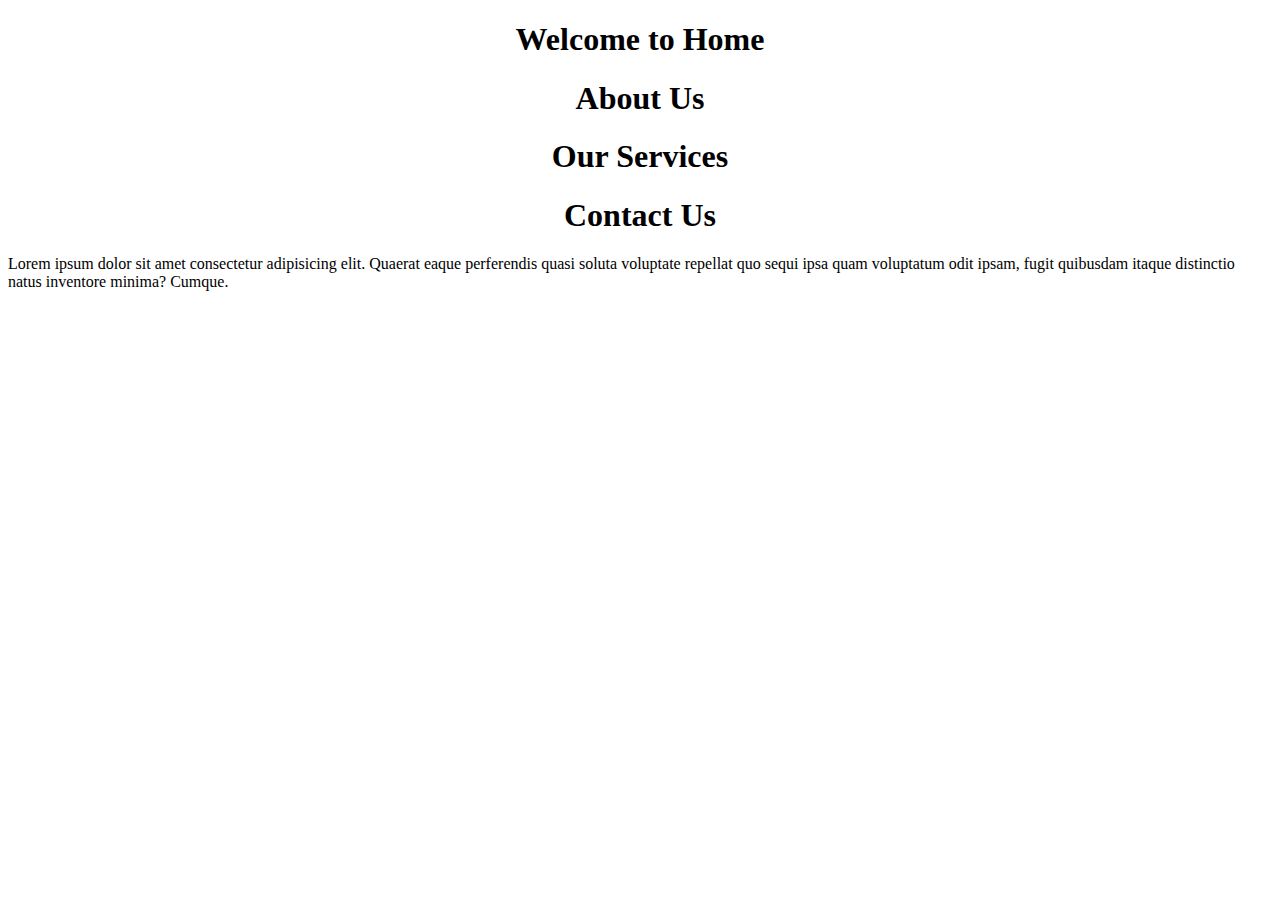
==== html/index.html @ 05d1fd2d "nav menu" ====
<!DOCTYPE html>
<html lang="en">
<head>
    <meta charset="UTF-8">
    <meta name="viewport" content="width=device-width, initial-scale=1.0">
    <title>My Travel Blog</title>
    <link rel="stylesheet" href="styles.css">
    <link rel="shortcut icon" href="../images.png" type="image/x-icon">
    <style>
        header {
            text-align: center;
        }
    </style>
</head>
<body>
    <header>
        <section id="home">
            <h1>Welcome to Home</h1>
          </section>
          <section id="about">
            <h1>About Us</h1>
          </section>
          <section id="services">
            <h1>Our Services</h1>
          </section>
          <section id="contact">
            <h1>Contact Us</h1>
          </section>


    </header>
    <div>
        <p>Lorem ipsum dolor sit amet consectetur adipisicing elit. Quaerat eaque perferendis quasi soluta voluptate repellat quo sequi ipsa quam voluptatum odit ipsam, fugit quibusdam itaque distinctio natus inventore minima? Cumque.</p>
    </div>
</body>
</html>
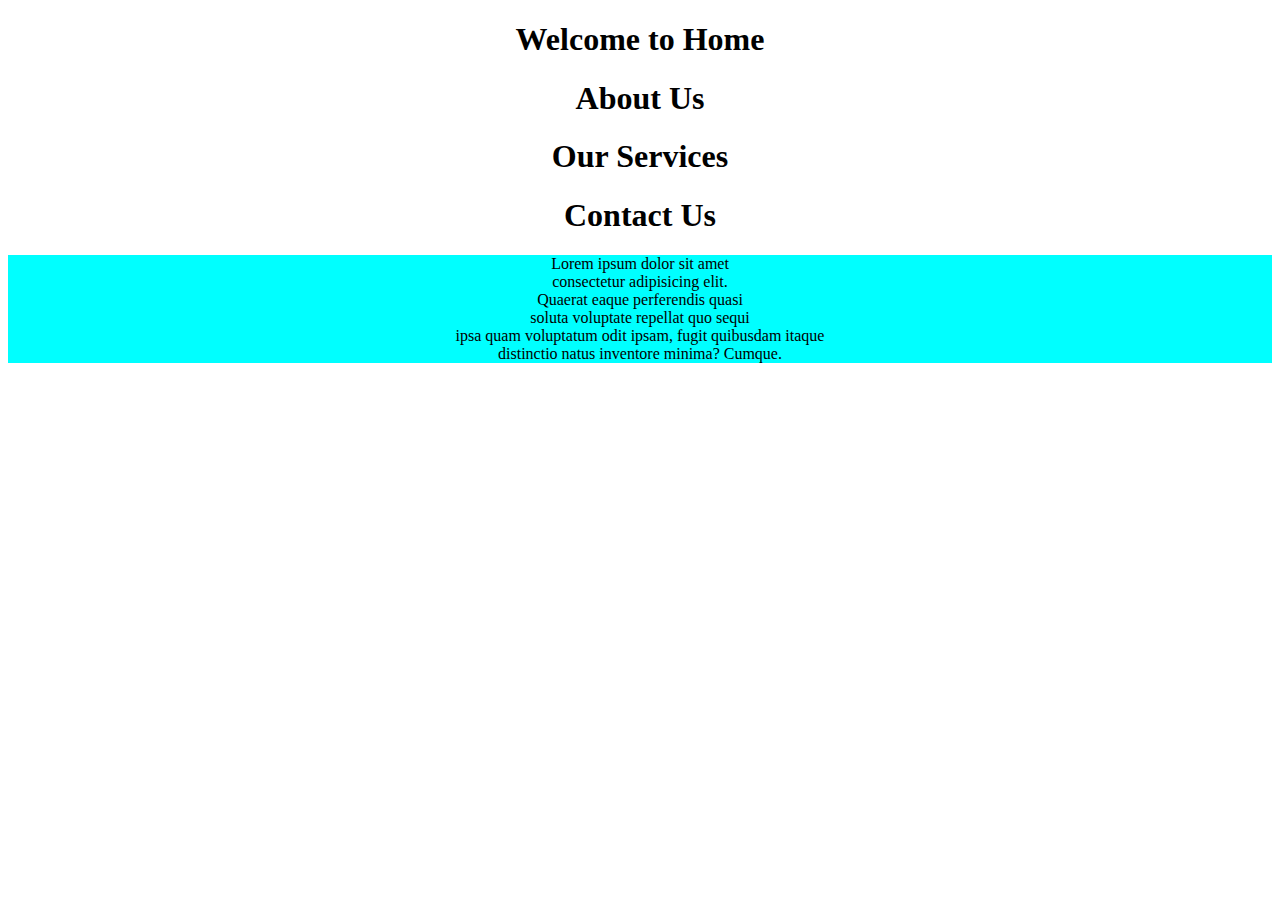
==== commit fcfcd290: "new" ====
--- a/html/index.html
+++ b/html/index.html
@@ -10,6 +10,10 @@
     <style>
         header {
             text-align: center;
+        }
+        .Lorem {
+            text-align: center;
+            background-color: aqua;
         }
     </style>
 </head>
@@ -30,8 +34,8 @@
 
 
     </header>
-    <div>
-        <p>Lorem ipsum dolor sit amet consectetur adipisicing elit. Quaerat eaque perferendis quasi soluta voluptate repellat quo sequi ipsa quam voluptatum odit ipsam, fugit quibusdam itaque distinctio natus inventore minima? Cumque.</p>
+    <div class="Lorem">
+        <p>Lorem ipsum dolor sit amet <br>consectetur adipisicing elit. <br> Quaerat eaque perferendis quasi <br>soluta voluptate repellat quo sequi <br>ipsa quam voluptatum odit ipsam, fugit quibusdam itaque <br> distinctio natus inventore minima? Cumque.</p>
     </div>
 </body>
 </html>
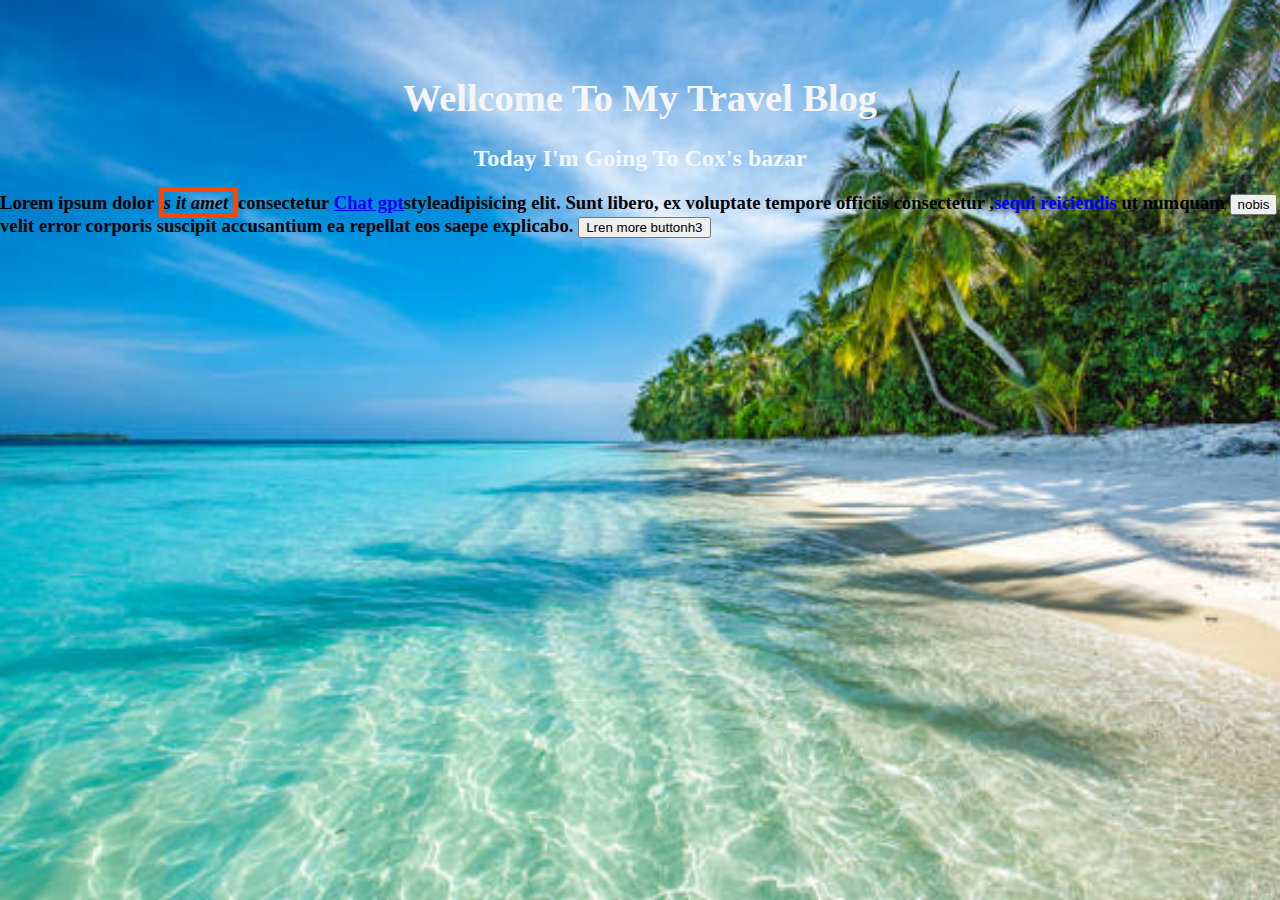
==== commit 26a6184d: "my travel blog" ====
--- a/html/index.html
+++ b/html/index.html
@@ -1,41 +1,37 @@
-
 <!DOCTYPE html>
 <html lang="en">
 <head>
-    <meta charset="UTF-8">
-    <meta name="viewport" content="width=device-width, initial-scale=1.0">
-    <title>My Travel Blog</title>
-    <link rel="stylesheet" href="styles.css">
-    <link rel="shortcut icon" href="../images.png" type="image/x-icon">
-    <style>
-        header {
-            text-align: center;
-        }
-        .Lorem {
-            text-align: center;
-            background-color: aqua;
-        }
-    </style>
+  <meta charset="UTF-8">
+  <meta name="viewport" content="width=device-width, initial-scale=1.0">
+  <title>Travel Blog</title>
+  <style>
+    body {
+      background-image: url("../beach.jpg");
+      background-repeat: no-repeat;
+      background-size: cover;
+      height: 100vh;
+      margin: 0%;
+    }
+    .content {
+      text-align: center;
+      padding-top: 50px;
+      color: whitesmoke;
+      font-size: larger;
+
+    }
+    .player {
+text-align: center;
+color: aliceblue;
+
+    }
+  </style>
 </head>
 <body>
-    <header>
-        <section id="home">
-            <h1>Welcome to Home</h1>
-          </section>
-          <section id="about">
-            <h1>About Us</h1>
-          </section>
-          <section id="services">
-            <h1>Our Services</h1>
-          </section>
-          <section id="contact">
-            <h1>Contact Us</h1>
-          </section>
-
-
-    </header>
-    <div class="Lorem">
-        <p>Lorem ipsum dolor sit amet <br>consectetur adipisicing elit. <br> Quaerat eaque perferendis quasi <br>soluta voluptate repellat quo sequi <br>ipsa quam voluptatum odit ipsam, fugit quibusdam itaque <br> distinctio natus inventore minima? Cumque.</p>
-    </div>
+<div class="content">
+  <h1>Wellcome To My Travel Blog</h1>
+</div>
+<div class="player"><h2>Today I'm Going To Cox's bazar</h2>
+</div>
+<div><h3>Lorem ipsum dolor <em style="border: 5px solid orangered;">s it amet </em> consectetur <a href="chatgpt.com/c/67795f84-f29c-800f-9b15-db5f5a684d93">Chat gpt</a>styleadipisicing elit. Sunt libero, ex voluptate tempore officiis consectetur ,<span style="color: blue;">sequi reiciendis </span> ut numquam <button a href="chatgpt.com/c/67795f84-f29c-800f-9b15-db5f5a684d93"> nobis </button>velit error corporis suscipit accusantium ea repellat eos  saepe explicabo. <a href="https://chatgpt.com/c/67795f84-f29c-800f-9b15-db5f5a684d93"> <button>Lren more buttonh3</button></a></h3></div>
 </body>
-</html>
+</html>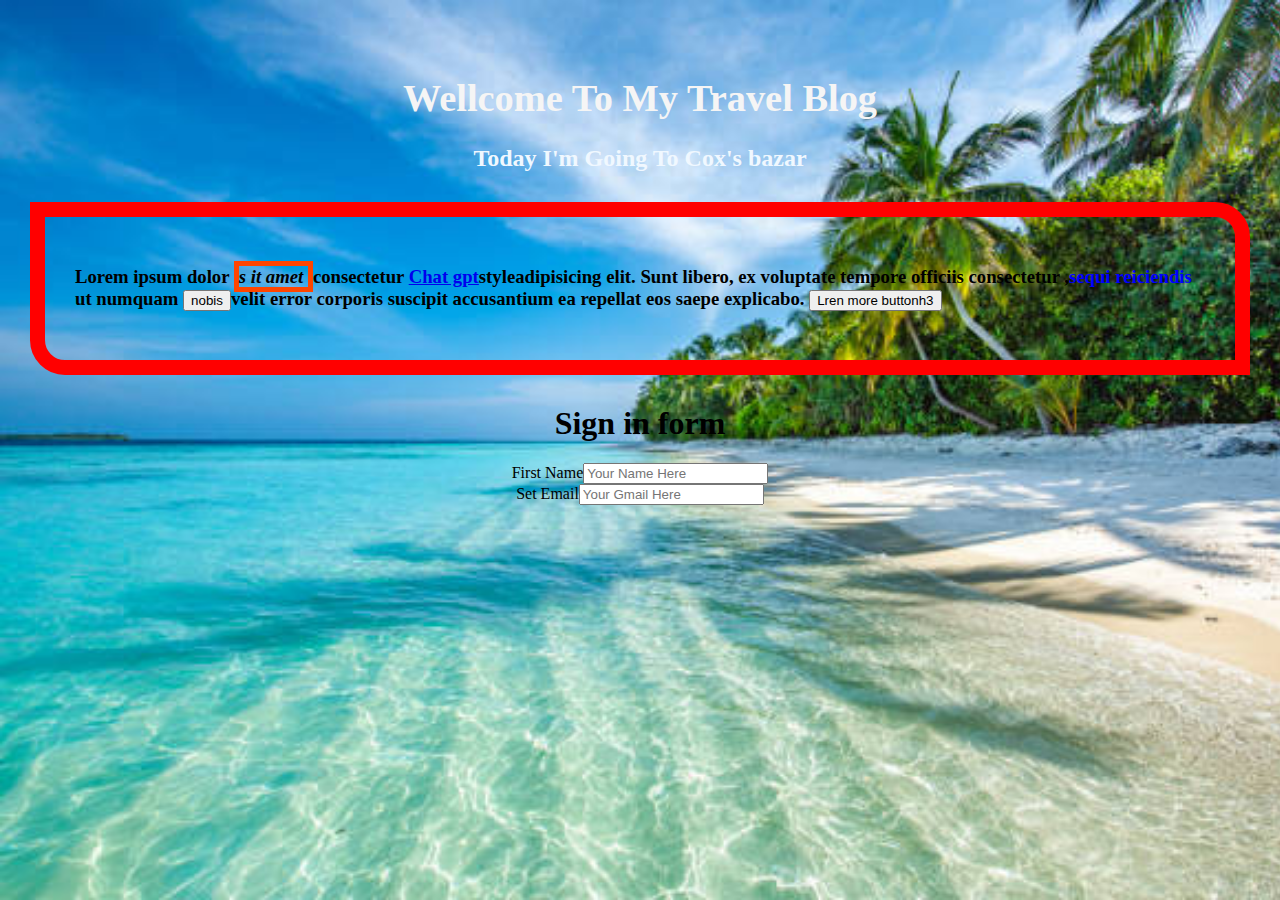
==== commit fd61102a: "form" ====
--- a/html/index.html
+++ b/html/index.html
@@ -4,6 +4,7 @@
   <meta charset="UTF-8">
   <meta name="viewport" content="width=device-width, initial-scale=1.0">
   <title>Travel Blog</title>
+  <link rel="stylesheet" href="styles.css">
   <style>
     body {
       background-image: url("../beach.jpg");
@@ -24,6 +25,20 @@
 color: aliceblue;
 
     }
+    .play {
+      border: 15px solid red;
+      padding: 30px;
+      margin: 30px;
+      border-radius: 0px 35px 0px 35px;
+
+    }
+    #input {
+      /* text-align: center; */
+    }
+    .form {
+      text-align: center;
+  
+    }
   </style>
 </head>
 <body>
@@ -32,6 +47,15 @@
 </div>
 <div class="player"><h2>Today I'm Going To Cox's bazar</h2>
 </div>
-<div><h3>Lorem ipsum dolor <em style="border: 5px solid orangered;">s it amet </em> consectetur <a href="chatgpt.com/c/67795f84-f29c-800f-9b15-db5f5a684d93">Chat gpt</a>styleadipisicing elit. Sunt libero, ex voluptate tempore officiis consectetur ,<span style="color: blue;">sequi reiciendis </span> ut numquam <button a href="chatgpt.com/c/67795f84-f29c-800f-9b15-db5f5a684d93"> nobis </button>velit error corporis suscipit accusantium ea repellat eos  saepe explicabo. <a href="https://chatgpt.com/c/67795f84-f29c-800f-9b15-db5f5a684d93"> <button>Lren more buttonh3</button></a></h3></div>
+<div class="play"><h3>Lorem ipsum dolor <em style="border: 5px solid orangered;">s it amet </em> consectetur <a href="chatgpt.com/c/67795f84-f29c-800f-9b15-db5f5a684d93">Chat gpt</a>styleadipisicing elit. Sunt libero, ex voluptate tempore officiis consectetur ,<span style="color: blue;">sequi reiciendis </span> ut numquam <button a href="chatgpt.com/c/67795f84-f29c-800f-9b15-db5f5a684d93"> nobis </button>velit error corporis suscipit accusantium ea repellat eos  saepe explicabo. <a href="https://chatgpt.com/c/67795f84-f29c-800f-9b15-db5f5a684d93"> <button>Lren more buttonh3</button></a></h3></div>
+<div class="form">
+<h1>Sign in form</h1>
+<form action="">
+  <tr><td>First Name</td><td><input type="text" name="" placeholder="Your Name Here" id=""></td>
+  </tr><br>
+  <tr><td>Set Email</td><td><input type="email" name="" placeholder="Your Gmail Here"></td></tr>
+
+</form>
+</div>
 </body>
 </html>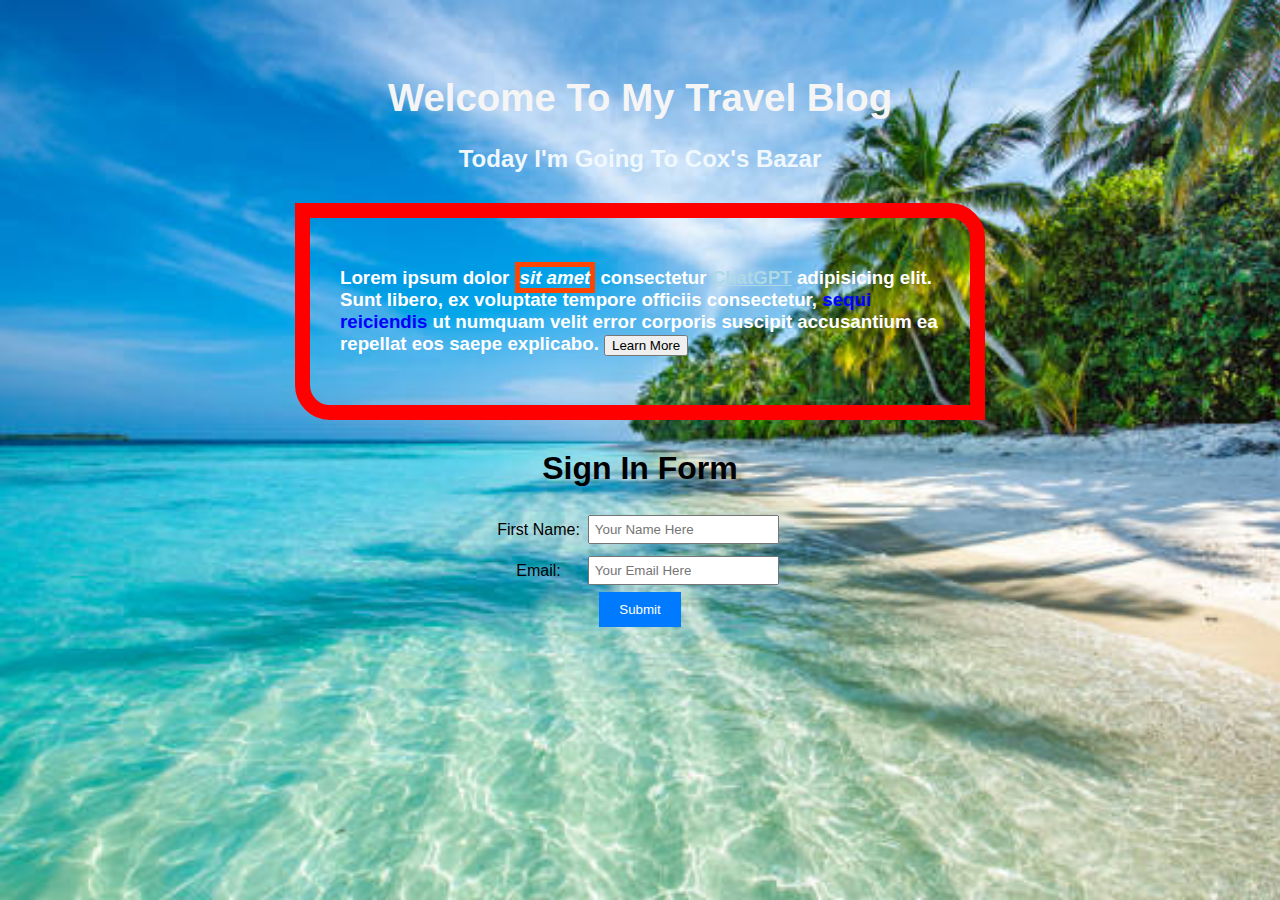
==== commit 23ea6868: "form update3d" ====
--- a/html/index.html
+++ b/html/index.html
@@ -11,51 +11,84 @@
       background-repeat: no-repeat;
       background-size: cover;
       height: 100vh;
-      margin: 0%;
+      margin: 0;
+      font-family: Arial, sans-serif;
     }
     .content {
       text-align: center;
       padding-top: 50px;
       color: whitesmoke;
       font-size: larger;
-
     }
     .player {
-text-align: center;
-color: aliceblue;
-
+      text-align: center;
+      color: aliceblue;
     }
     .play {
       border: 15px solid red;
       padding: 30px;
-      margin: 30px;
-      border-radius: 0px 35px 0px 35px;
-
-    }
-    #input {
-      /* text-align: center; */
+      margin: 30px auto;
+      border-radius: 0 35px 0 35px;
+      max-width: 600px;
+      text-align: left;
+      color: white;
     }
     .form {
       text-align: center;
-  
+      margin-top: 4px;
+    }
+    .form table {
+      margin: 0 auto;
+    }
+    .form input {
+      padding: 5px;
+      margin: 4px;
+    }
+    .form button {
+      padding: 10px 20px;
+      background-color: #007BFF;
+      color: white;
+      border: none;
+      cursor: pointer;
+    }
+    .form button:hover {
+      background-color: #5fb300;
     }
   </style>
 </head>
 <body>
-<div class="content">
-  <h1>Wellcome To My Travel Blog</h1>
-</div>
-<div class="player"><h2>Today I'm Going To Cox's bazar</h2>
-</div>
-<div class="play"><h3>Lorem ipsum dolor <em style="border: 5px solid orangered;">s it amet </em> consectetur <a href="chatgpt.com/c/67795f84-f29c-800f-9b15-db5f5a684d93">Chat gpt</a>styleadipisicing elit. Sunt libero, ex voluptate tempore officiis consectetur ,<span style="color: blue;">sequi reiciendis </span> ut numquam <button a href="chatgpt.com/c/67795f84-f29c-800f-9b15-db5f5a684d93"> nobis </button>velit error corporis suscipit accusantium ea repellat eos  saepe explicabo. <a href="https://chatgpt.com/c/67795f84-f29c-800f-9b15-db5f5a684d93"> <button>Lren more buttonh3</button></a></h3></div>
-<div class="form">
-<h1>Sign in form</h1>
-<form action="">
-  <tr><td>First Name</td><td><input type="text" name="" placeholder="Your Name Here" id=""></td>
-  </tr><br>
-  <tr><td>Set Email</td><td><input type="email" name="" placeholder="Your Gmail Here"></td></tr>
-
-</form>
-</div>
+  <div class="content">
+    <h1>Welcome To My Travel Blog</h1>
+  </div>
+  <div class="player">
+    <h2>Today I'm Going To Cox's Bazar</h2>
+  </div>
+  <div class="play">
+    <h3>
+      Lorem ipsum dolor 
+      <em style="border: 5px solid orangered;">sit amet</em> consectetur 
+      <a href="https://chatgpt.com/c/67795f84-f29c-800f-9b15-db5f5a684d93" style="color: lightblue;">ChatGPT</a> adipisicing elit. Sunt libero, ex voluptate tempore officiis consectetur, 
+      <span style="color: blue;">sequi reiciendis</span> ut numquam velit error corporis suscipit accusantium ea repellat eos saepe explicabo.
+      <a href="https://chatgpt.com/c/67795f84-f29c-800f-9b15-db5f5a684d93" style="text-decoration: none;">
+        <button>Learn More</button>
+      </a>
+    </h3>
+  </div>
+  <div class="form">
+    <h1>Sign In Form</h1>
+    <form>
+      <table>
+        <tr>
+          <td><label for="firstName">First Name:</label></td>
+          <td><input type="text" name="firstName" id="firstName" placeholder="Your Name Here"></td>
+        </tr>
+        <tr>
+          <td><label for="email">Email:</label></td>
+          <td><input type="email" name="email" id="email" placeholder="Your Email Here"></td>
+        </tr>
+      </table>
+      <button type="submit">Submit</button>
+    </form>
+  </div>
 </body>
-</html>+</html>
